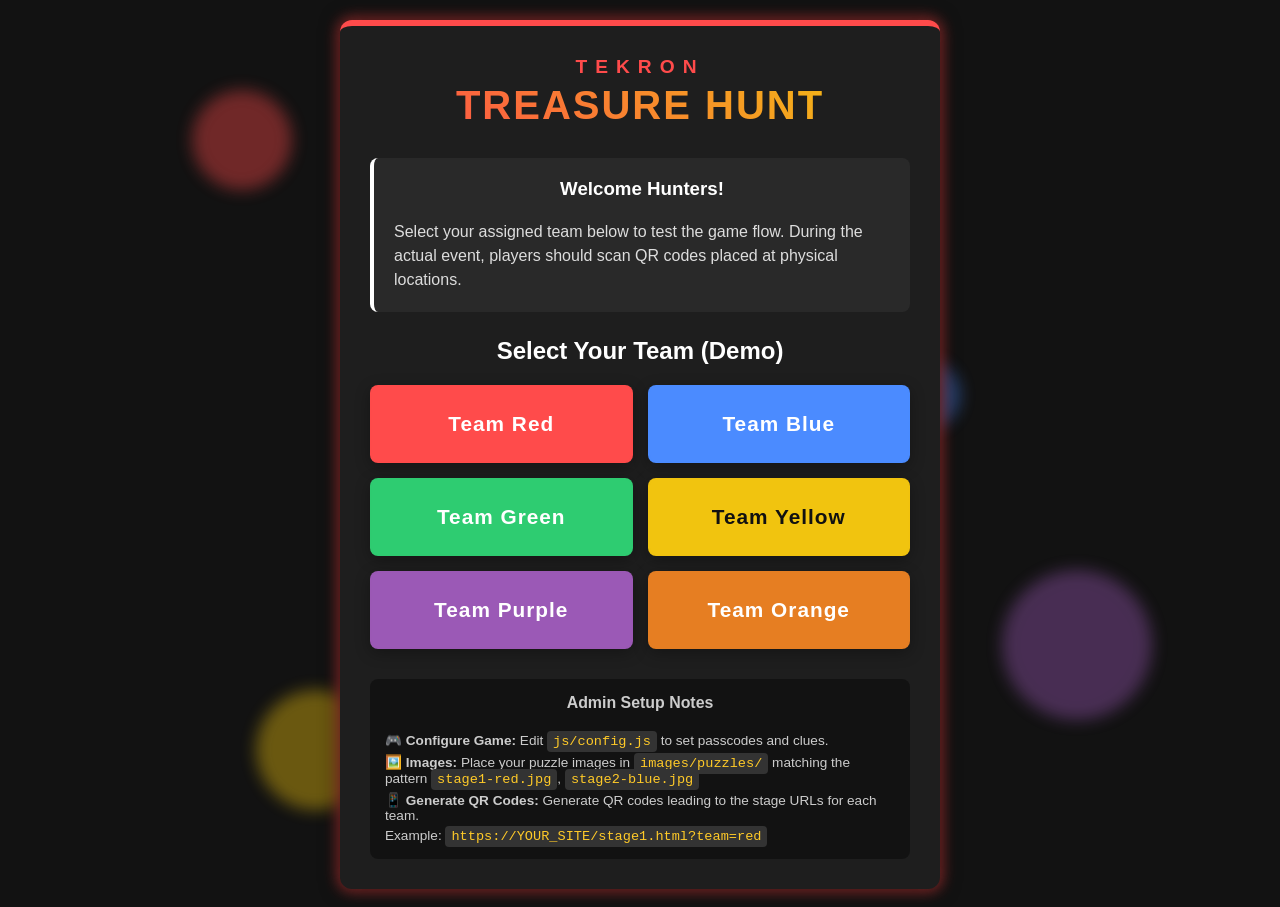
==== index.html @ 75f427d2 "first commit" ====
<!DOCTYPE html>
<html lang="en">
<head>
  <meta charset="UTF-8">
  <meta name="viewport" content="width=device-width, initial-scale=1.0">
  <title>College Treasure Hunt</title>
  <link rel="stylesheet" href="css/style.css">
  <style>
    .qr-info {
      font-size: 0.85rem; 
      color: #ccc; 
      background: rgba(0,0,0,0.4); 
      padding: 15px; 
      border-radius: 8px;
      margin-top: 30px;
    }
    .qr-info code {
      background: #333;
      padding: 3px 6px;
      border-radius: 4px;
      color: #ffca28;
    }
  </style>
</head>
<body>
  <!-- Animated Background Elements -->
  <div class="background-animations">
    <div class="orb"></div>
    <div class="orb"></div>
    <div class="orb"></div>
    <div class="orb"></div>
    <div class="orb"></div>
  </div>

  <div class="container">
    <div class="tekron-brand">TEKRON</div>
    <h1 class="title-main">Treasure Hunt</h1>
    
    <div class="instruction-box">
      <h3>Welcome Hunters!</h3>
      <p style="margin-top: 10px;">Select your assigned team below to test the game flow. During the actual event, players should scan QR codes placed at physical locations.</p>
    </div>

    <h2>Select Your Team (Demo)</h2>
    <div class="team-grid">
      <button class="team-btn red" onclick="location.href='stage1.html?team=red'">Team Red</button>
      <button class="team-btn blue" onclick="location.href='stage1.html?team=blue'">Team Blue</button>
      <button class="team-btn green" onclick="location.href='stage1.html?team=green'">Team Green</button>
      <button class="team-btn yellow" onclick="location.href='stage1.html?team=yellow'">Team Yellow</button>
      <button class="team-btn purple" onclick="location.href='stage1.html?team=purple'">Team Purple</button>
      <button class="team-btn orange" onclick="location.href='stage1.html?team=orange'">Team Orange</button>
    </div>

    <div class="qr-info">
      <h3>Admin Setup Notes</h3>
      <p style="margin-top: 10px; margin-bottom: 5px;"><strong>🎮 Configure Game:</strong> Edit <code>js/config.js</code> to set passcodes and clues.</p>
      <p style="margin-bottom: 5px;"><strong>🖼️ Images:</strong> Place your puzzle images in <code>images/puzzles/</code> matching the pattern <code>stage1-red.jpg</code>, <code>stage2-blue.jpg</code></p>
      <p style="margin-bottom: 5px;"><strong>📱 Generate QR Codes:</strong> Generate QR codes leading to the stage URLs for each team.</p>
      <p>Example: <code>https://YOUR_SITE/stage1.html?team=red</code></p>
    </div>

  </div>
</body>
</html>
---- css/style.css ----
/* Dark Modern Theme - Visual Design */
:root {
  --bg-color: #121212;
  --text-color: #ffffff;
  --panel-bg: #1e1e1e;
  --border-radius: 12px;
  
  /* Team Colors */
  --team-red: #ff4b4b;
  --team-blue: #4b8bff;
  --team-green: #2ecc71;
  --team-yellow: #f1c40f;
  --team-purple: #9b59b6;
  --team-orange: #e67e22;
  --active-color: var(--team-red); /* Default, changed via JS */
}

* {
  box-sizing: border-box;
  margin: 0;
  padding: 0;
}

body {
  font-family: 'Segoe UI', Tahoma, Geneva, Verdana, sans-serif;
  background-color: var(--bg-color);
  color: var(--text-color);
  display: flex;
  flex-direction: column;
  align-items: center;
  min-height: 100vh;
  padding: 20px;
}

h1, h2, h3 {
  text-align: center;
  margin-bottom: 20px;
}

.title-main {
  font-size: 2.5rem;
  font-weight: 800;
  letter-spacing: 2px;
  text-transform: uppercase;
  background: linear-gradient(45deg, var(--team-red), var(--team-yellow));
  -webkit-background-clip: text;
  background-clip: text;
  -webkit-text-fill-color: transparent;
  margin-bottom: 30px;
  animation: glowText 2s infinite alternate;
}

.tekron-brand {
  text-align: center;
  font-size: 1.2rem;
  font-weight: 900;
  letter-spacing: 8px;
  color: var(--active-color);
  margin-bottom: 5px;
  text-transform: uppercase;
  animation: pulseBrand 1.5s infinite alternate;
}

.container {
  max-width: 600px;
  width: 100%;
  background-color: var(--panel-bg);
  padding: 30px;
  border-radius: var(--border-radius);
  box-shadow: 0 0 20px rgba(0,0,0,0.8), 0 0 15px var(--active-color);
  border-top: 6px solid var(--active-color);
  transition: border-color 0.4s ease, box-shadow 0.4s ease;
  animation: containerEnter 0.8s cubic-bezier(0.175, 0.885, 0.32, 1.275);
}

/* Puzzle Styles */
#puzzle-container {
  width: 100%;
  max-width: 400px;
  aspect-ratio: 1 / 1;
  margin: 0 auto 25px;
  position: relative;
  background-color: #0a0a0a;
  border: 3px solid var(--active-color);
  border-radius: 8px;
  overflow: hidden;
  box-shadow: 0 5px 25px rgba(0,0,0,0.4);
}

.puzzle-tile {
  position: absolute;
  width: 25%;
  height: 25%;
  background-size: 400% 400%;
  border: 1px solid #111;
  cursor: pointer;
  transition: transform 0.25s ease-in-out;
  display: flex;
  justify-content: center;
  align-items: center;
  font-size: 1.5rem;
  font-weight: bold;
  color: rgba(255,255,255,0.8);
  text-shadow: 1px 1px 3px #000;
}

.puzzle-tile:hover {
  filter: brightness(1.2);
}

.puzzle-tile.empty {
  background: none !important;
  cursor: default;
  border: none;
  box-shadow: inset 0 0 15px rgba(0,0,0,0.8);
}

.puzzle-tile.empty span {
  display: none !important;
}

/* Hidden Sections */
.hidden {
  display: none !important;
}

/* Passcode Section */
#passcode-section {
  text-align: center;
  margin-top: 20px;
  animation: fadeIn 0.6s ease-in-out;
}

input[type="text"] {
  width: 100%;
  padding: 16px;
  margin-bottom: 18px;
  border: 2px solid #333;
  border-radius: 8px;
  background-color: #252525;
  color: white;
  font-size: 1.3rem;
  text-align: center;
  transition: border-color 0.3s ease, box-shadow 0.3s ease;
}

input[type="text"]:focus {
  outline: none;
  border-color: var(--active-color);
  box-shadow: 0 0 10px rgba(255, 255, 255, 0.1);
}

button {
  background-color: var(--active-color);
  color: #fff;
  border: none;
  padding: 16px 30px;
  font-size: 1.25rem;
  border-radius: 8px;
  cursor: pointer;
  width: 100%;
  font-weight: bold;
  letter-spacing: 1px;
  transition: transform 0.1s, filter 0.2s, background-color 0.4s;
  box-shadow: 0 4px 15px rgba(0,0,0,0.3);
}

button:hover {
  filter: brightness(1.15);
}

button:active {
  transform: translateY(2px);
  box-shadow: 0 2px 5px rgba(0,0,0,0.3);
}

.error-msg {
  color: var(--team-red);
  margin-top: 15px;
  font-weight: bold;
  font-size: 1.1rem;
  animation: shake 0.4s ease-in-out;
}

/* Clue Section */
#clue-section {
  text-align: center;
  margin-top: 20px;
  padding: 25px;
  background-color: rgba(255, 255, 255, 0.03);
  border-radius: 12px;
  border-left: 5px solid var(--active-color);
  animation: slideUp 0.6s ease-out;
}

#clue-text {
  font-size: 1.4rem;
  line-height: 1.6;
  margin-top: 15px;
  font-weight: 500;
  color: #fff;
  text-shadow: 0 2px 4px rgba(0,0,0,0.5);
}

/* Animations */
@keyframes fadeIn {
  from { opacity: 0; }
  to { opacity: 1; }
}

@keyframes slideUp {
  from { opacity: 0; transform: translateY(30px); }
  to { opacity: 1; transform: translateY(0); }
}

@keyframes shake {
  0% { transform: translateX(0); }
  25% { transform: translateX(-8px); }
  50% { transform: translateX(8px); }
  75% { transform: translateX(-8px); }
  100% { transform: translateX(0); }
}

@keyframes glowText {
  from { text-shadow: 0 0 10px var(--team-red), 0 0 20px var(--team-red); }
  to { text-shadow: 0 0 20px var(--team-yellow), 0 0 30px var(--team-yellow); }
}

@keyframes pulseBrand {
  from { opacity: 0.6; text-shadow: 0 0 5px var(--active-color); }
  to { opacity: 1; text-shadow: 0 0 20px var(--active-color), 0 0 30px var(--active-color); box-shadow: 0 0 0 transparent; }
}

@keyframes containerEnter {
  0% { opacity: 0; transform: scale(0.9) translateY(20px); box-shadow: 0 0 0 transparent; }
  100% { opacity: 1; transform: scale(1) translateY(0); box-shadow: 0 0 20px rgba(0,0,0,0.8), 0 0 15px var(--active-color); }
}

/* Background Animations */
.background-animations {
  position: fixed;
  top: 0;
  left: 0;
  width: 100vw;
  height: 100vh;
  z-index: -1;
  overflow: hidden;
  pointer-events: none;
}

.orb {
  position: absolute;
  border-radius: 50%;
  filter: blur(8px);
  opacity: 0.4;
  animation: floatOrb 15s infinite ease-in-out;
}

.orb:nth-child(1) {
  width: 100px;
  height: 100px;
  background: var(--active-color);
  top: 10%;
  left: 15%;
  animation-duration: 20s;
  animation-delay: 0s;
}

.orb:nth-child(2) {
  width: 150px;
  height: 150px;
  background: var(--team-purple);
  bottom: 20%;
  right: 10%;
  animation-duration: 25s;
  animation-delay: -5s;
}

.orb:nth-child(3) {
  width: 70px;
  height: 70px;
  background: var(--team-blue);
  top: 40%;
  right: 25%;
  animation-duration: 18s;
  animation-delay: -2s;
}

.orb:nth-child(4) {
  width: 120px;
  height: 120px;
  background: var(--team-yellow);
  bottom: 10%;
  left: 20%;
  animation-duration: 22s;
  animation-delay: -7s;
}

.orb:nth-child(5) {
  width: 50px;
  height: 50px;
  background: var(--team-green);
  top: 60%;
  left: 40%;
  animation-duration: 12s;
  animation-delay: -1s;
}

@keyframes floatOrb {
  0% { transform: translate(0, 0) rotate(0deg) scale(1); }
  33% { transform: translate(30px, -50px) rotate(120deg) scale(1.1); }
  66% { transform: translate(-20px, 20px) rotate(240deg) scale(0.9); }
  100% { transform: translate(0, 0) rotate(360deg) scale(1); }
}

/* Team Selection (Index Page) */
.team-grid {
  display: grid;
  grid-template-columns: repeat(2, 1fr);
  gap: 15px;
  margin-bottom: 25px;
}

.team-btn {
  padding: 25px 15px;
  font-size: 1.3rem;
  border: 2px solid transparent;
}

.team-btn.red { background-color: var(--team-red); border-color: rgba(255,75,75,0.5); }
.team-btn.blue { background-color: var(--team-blue); border-color: rgba(75,139,255,0.5); }
.team-btn.green { background-color: var(--team-green); border-color: rgba(46,204,113,0.5); }
.team-btn.yellow { background-color: var(--team-yellow); color: #111; border-color: rgba(241,196,15,0.5); }
.team-btn.purple { background-color: var(--team-purple); border-color: rgba(155,89,182,0.5); }
.team-btn.orange { background-color: var(--team-orange); border-color: rgba(230,126,34,0.5); }

.instruction-box {
  background: rgba(255,255,255,0.05);
  padding: 20px;
  border-radius: 8px;
  margin-bottom: 25px;
  border-left: 4px solid var(--text-color);
}

.instruction-box p {
  line-height: 1.5;
  color: #ddd;
}

@media (max-width: 480px) {
  .team-grid {
    grid-template-columns: 1fr;
  }
}
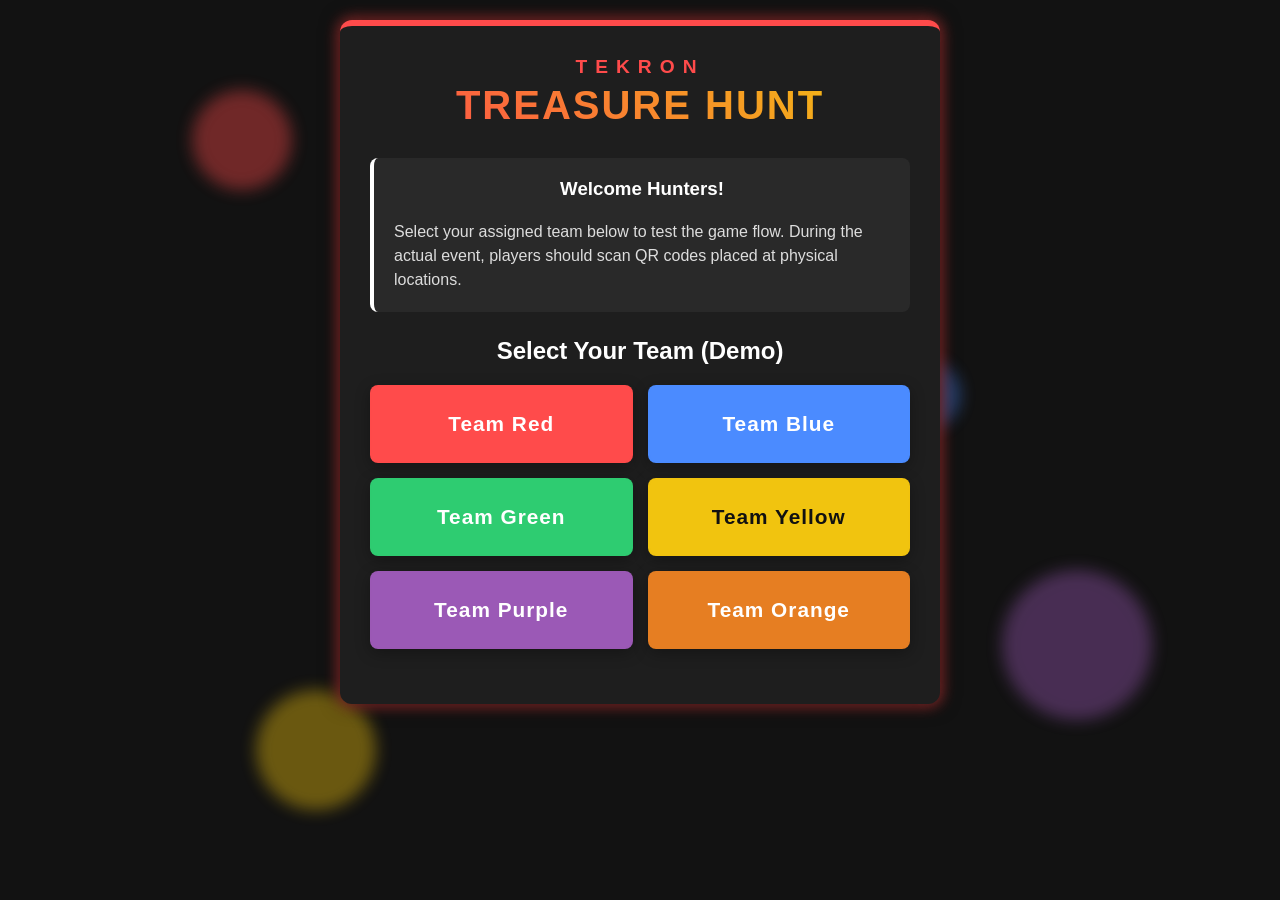
==== commit e11b8393: "feat: remove admin setup notes from index page" ====
--- a/index.html
+++ b/index.html
@@ -51,13 +51,7 @@
       <button class="team-btn orange" onclick="location.href='stage1.html?team=orange'">Team Orange</button>
     </div>
 
-    <div class="qr-info">
-      <h3>Admin Setup Notes</h3>
-      <p style="margin-top: 10px; margin-bottom: 5px;"><strong>🎮 Configure Game:</strong> Edit <code>js/config.js</code> to set passcodes and clues.</p>
-      <p style="margin-bottom: 5px;"><strong>🖼️ Images:</strong> Place your puzzle images in <code>images/puzzles/</code> matching the pattern <code>stage1-red.jpg</code>, <code>stage2-blue.jpg</code></p>
-      <p style="margin-bottom: 5px;"><strong>📱 Generate QR Codes:</strong> Generate QR codes leading to the stage URLs for each team.</p>
-      <p>Example: <code>https://YOUR_SITE/stage1.html?team=red</code></p>
-    </div>
+
 
   </div>
 </body>
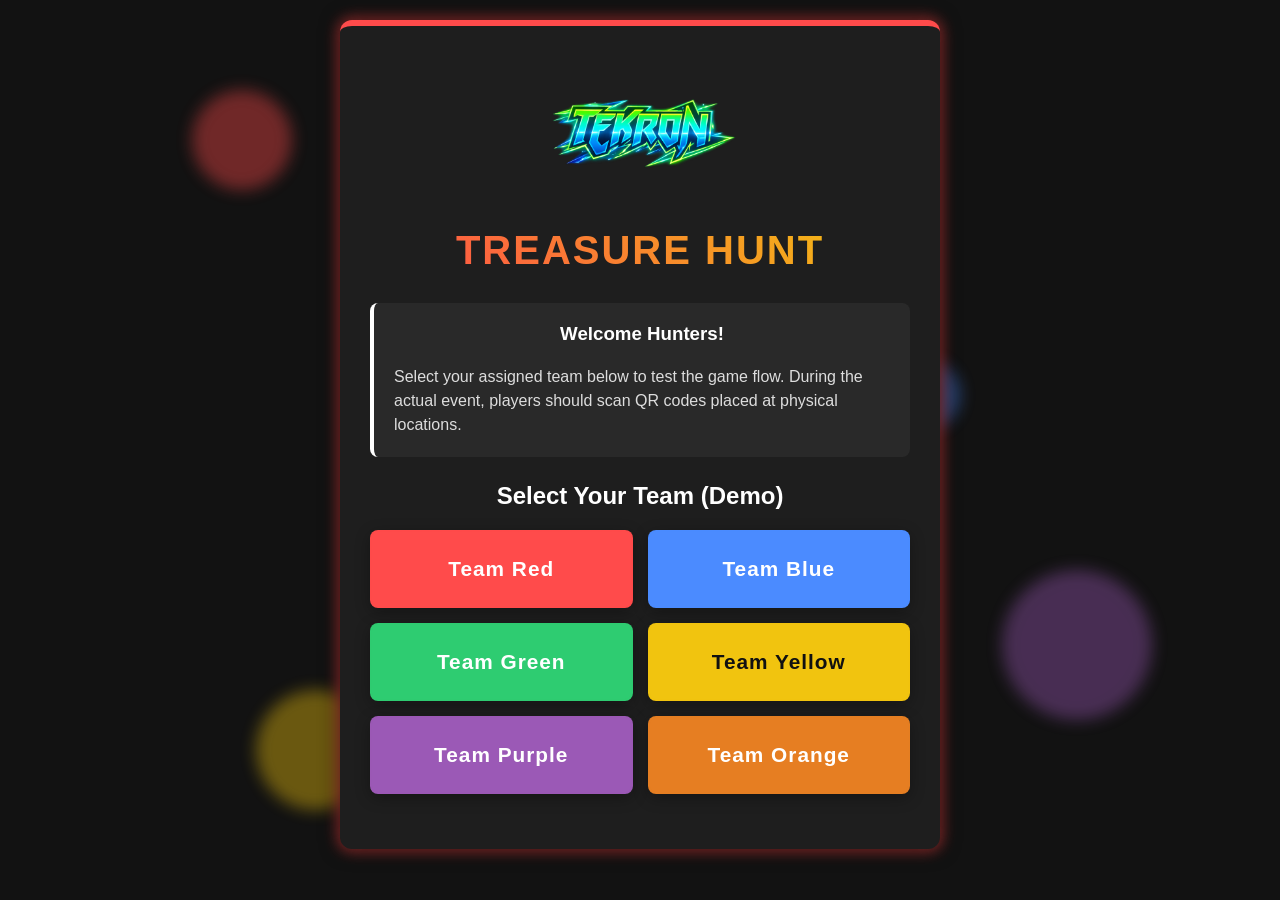
==== commit 2ba6c8c3: "Replace TEKRON text with logo and update glowing effect to green" ====
--- a/index.html
+++ b/index.html
@@ -33,7 +33,7 @@
   </div>
 
   <div class="container">
-    <div class="tekron-brand">TEKRON</div>
+    <img src="images/logo.png" class="tekron-brand-logo" alt="TEKRON">
     <h1 class="title-main">Treasure Hunt</h1>
     
     <div class="instruction-box">
@@ -43,12 +43,12 @@
 
     <h2>Select Your Team (Demo)</h2>
     <div class="team-grid">
-      <button class="team-btn red" onclick="location.href='stage1.html?team=red'">Team Red</button>
-      <button class="team-btn blue" onclick="location.href='stage1.html?team=blue'">Team Blue</button>
-      <button class="team-btn green" onclick="location.href='stage1.html?team=green'">Team Green</button>
-      <button class="team-btn yellow" onclick="location.href='stage1.html?team=yellow'">Team Yellow</button>
-      <button class="team-btn purple" onclick="location.href='stage1.html?team=purple'">Team Purple</button>
-      <button class="team-btn orange" onclick="location.href='stage1.html?team=orange'">Team Orange</button>
+      <button class="team-btn red" onclick="location.href='1073cf1f.html'">Team Red</button>
+      <button class="team-btn blue" onclick="location.href='bc8d2598.html'">Team Blue</button>
+      <button class="team-btn green" onclick="location.href='c930dd24.html'">Team Green</button>
+      <button class="team-btn yellow" onclick="location.href='f61d329b.html'">Team Yellow</button>
+      <button class="team-btn purple" onclick="location.href='2a91568c.html'">Team Purple</button>
+      <button class="team-btn orange" onclick="location.href='cabb6ae6.html'">Team Orange</button>
     </div>
 
 
--- a/css/style.css
+++ b/css/style.css
@@ -61,6 +61,14 @@
   animation: pulseBrand 1.5s infinite alternate;
 }
 
+.tekron-brand-logo {
+  display: block;
+  margin: 0 auto 5px;
+  max-width: 250px;
+  height: auto;
+  animation: pulseBrandLogo 1.5s infinite alternate;
+}
+
 .container {
   max-width: 600px;
   width: 100%;
@@ -231,6 +239,11 @@
   to { opacity: 1; text-shadow: 0 0 20px var(--active-color), 0 0 30px var(--active-color); box-shadow: 0 0 0 transparent; }
 }
 
+@keyframes pulseBrandLogo {
+  from { opacity: 0.8; filter: drop-shadow(0 0 5px var(--team-green)); }
+  to { opacity: 1; filter: drop-shadow(0 0 20px var(--team-green)) drop-shadow(0 0 30px var(--team-green)); }
+}
+
 @keyframes containerEnter {
   0% { opacity: 0; transform: scale(0.9) translateY(20px); box-shadow: 0 0 0 transparent; }
   100% { opacity: 1; transform: scale(1) translateY(0); box-shadow: 0 0 20px rgba(0,0,0,0.8), 0 0 15px var(--active-color); }
